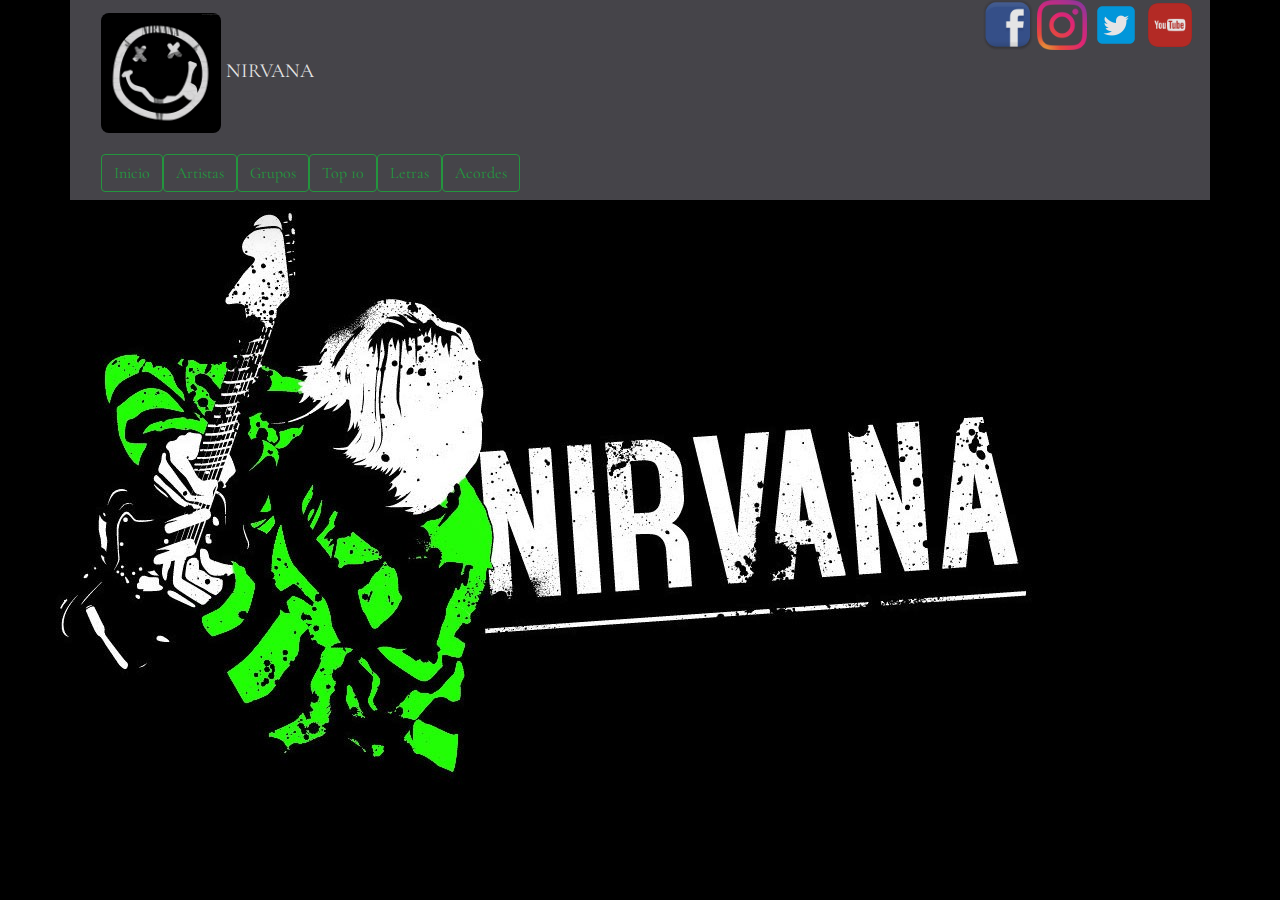
==== Blog_de_musica_bootstrap/index.html @ bab4ebf5 "version 1.1" ====
<!doctype html>
<html>
<head>
<meta charset="utf-8">
<meta name="mobile-web-app-capable" content="yes">
<meta name="viewport" content="width=device-width initial-scale=1">
<link rel="stylesheet" href="css/bootstrap.min.css">
<link rel="stylesheet" href="css/estilos.css">
<link href="https://fonts.googleapis.com/css?family=Cormorant+Garamond|Gamja+Flower|Lora" rel="stylesheet">
<title>Blog De Musica con bootstrap</title>
</head>

<body>
<div class="container contenedor shadow-lg"> 
  <!--fila de logo y redes sociales-->
  <div class="row"> 
    <!--columna de logo-->
    <div class="col-12 col-xl-3 col-sm-12 col-md-4 col-lg-4">
      <nav class="navbar navbar-light">
		  <a class="navbar-brand text-white" href="index.html">
			  <img class="logo" src="imagenes/logo-3.gif" alt="logo"> NIRVANA
		 </a> </nav>
    </div>
	 <!--columna  de redes sociales-->
    <div class="col-12 col-xl-9 col-lg-8 col-md-8 col-sm-12">
	  
	       <div class="align-bottom text-right">
			   <img class="rounded img-social img-fluid" alt="Facebook" src="imagenes/facebook.png"> 
			   <img class="rounded img-social img-fluid" alt="Instagram" src="imagenes/insta.png"> 
			   <img class="rounded img-social img-fluid" alt="Twitter" src="imagenes/twitter-icono.png">
			   <img class="rounded img-social img-fluid" alt="youtube" src="imagenes/youtube-1.png">
			   
		</div>
	  
	  </div>
  </div>
	<!--fila de navegacion-->
    <div class="row">
    <div class="col-xl-12">
        <nav class="navbar navbar-light navbar-expand-xl">
        <form class="form-inline">
            <button class="btn btn-outline-success" type="button">Inicio</button>
            <button class="btn btn-outline-success" type="button">Artistas</button>
            <button class="btn btn-outline-success" type="button">Grupos</button>
            <button class="btn btn-outline-success" type="button">Top 10</button>
            <button class="btn btn-outline-success" type="button">Letras</button>
            <button class="btn btn-outline-success" type="button">Acordes</button>
          </form>
      </nav>
      </div>
  </div>
</div>
<script src= "js/bootstrap.min.js"></script>
</body>
</html>
---- Blog_de_musica_bootstrap/css/estilos.css ----
@charset "utf-8";
body {
	background: url(../imagenes/fondo-4.jpg) no-repeat;
	width: 100%;
	height: 100%;
	color: white;
	opacity: 0.95;
	font-family: 'Gamja Flower', cursive;
	font-family: 'Lora', serif;
	font-family: 'Cormorant Garamond', serif;
}
.logo {
	width: 120px;
	height: 120px;
	color: white;
	border-radius: 8px;
}
.img-social {
	width: 50px;
	height: 50px;
}

.contenedor{
	background-color:rgba(77,76,82,1.00);
	opacity: 0.95;
	
}
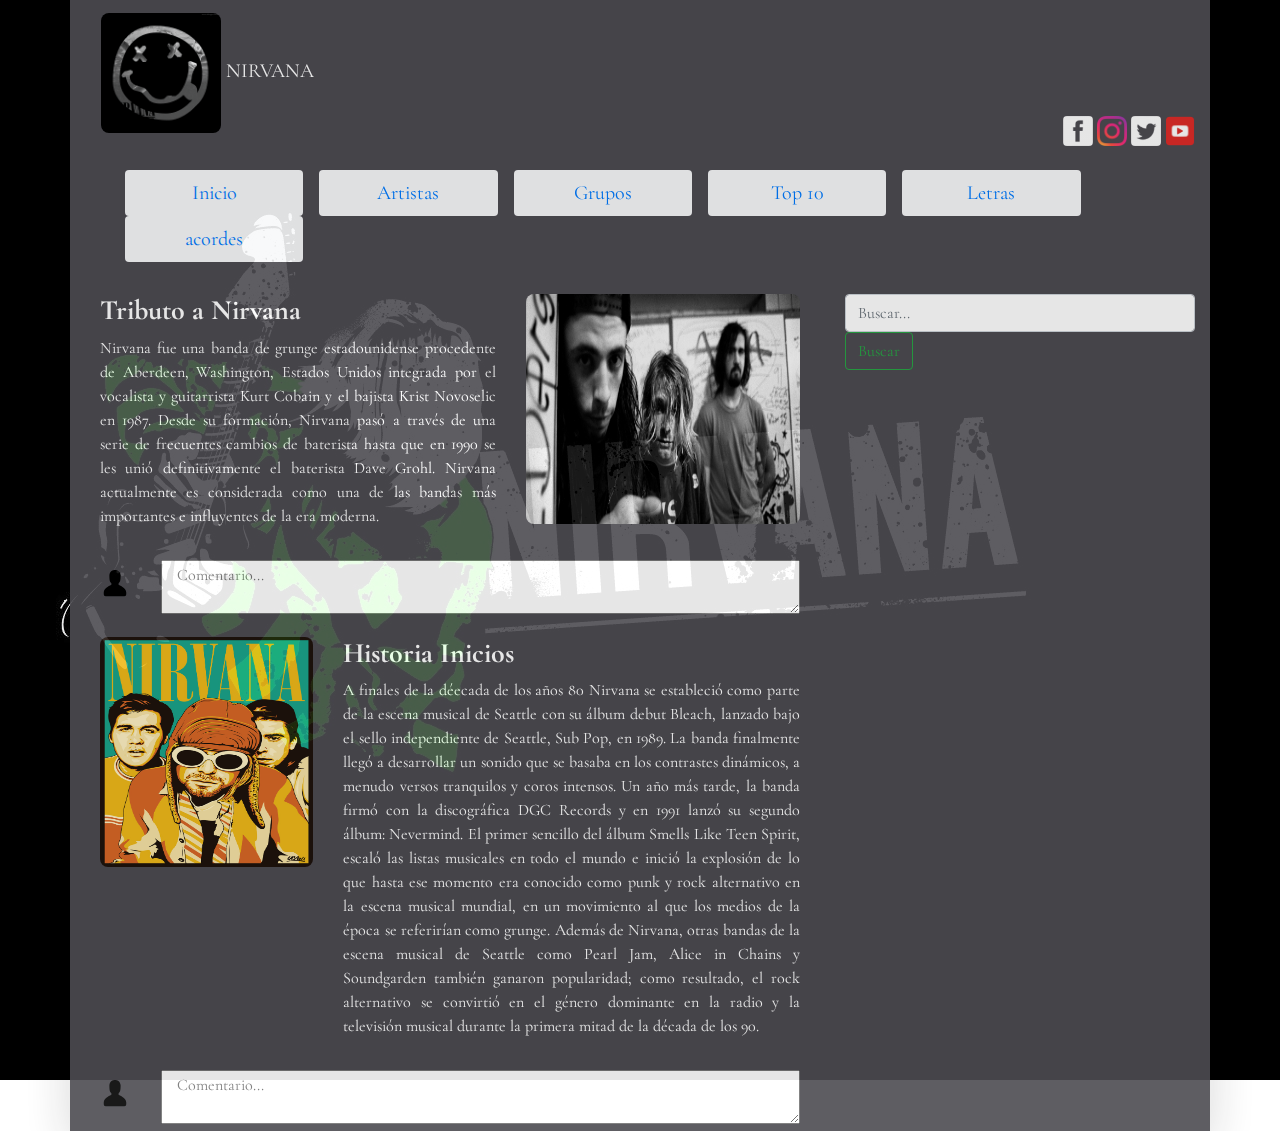
==== commit 39dc48ee: "version 1.2" ====
--- a/Blog_de_musica_bootstrap/index.html
+++ b/Blog_de_musica_bootstrap/index.html
@@ -11,45 +11,79 @@
 </head>
 
 <body>
-<div class="container contenedor shadow-lg"> 
-  <!--fila de logo y redes sociales-->
-  <div class="row"> 
-    <!--columna de logo-->
-    <div class="col-12 col-xl-3 col-sm-12 col-md-4 col-lg-4">
-      <nav class="navbar navbar-light">
-		  <a class="navbar-brand text-white" href="index.html">
-			  <img class="logo" src="imagenes/logo-3.gif" alt="logo"> NIRVANA
-		 </a> </nav>
-    </div>
-	 <!--columna  de redes sociales-->
-    <div class="col-12 col-xl-9 col-lg-8 col-md-8 col-sm-12">
-	  
-	       <div class="align-bottom text-right">
-			   <img class="rounded img-social img-fluid" alt="Facebook" src="imagenes/facebook.png"> 
-			   <img class="rounded img-social img-fluid" alt="Instagram" src="imagenes/insta.png"> 
-			   <img class="rounded img-social img-fluid" alt="Twitter" src="imagenes/twitter-icono.png">
-			   <img class="rounded img-social img-fluid" alt="youtube" src="imagenes/youtube-1.png">
-			   
-		</div>
-	  
-	  </div>
+<div class="container contenedor shadow-lg">
+<!--fila de logo y redes sociales-->
+<div class="row align-items-end pb-xl-4"> 
+  <!--columna de logo-->
+  <div class="col-12 col-xl-3 col-sm-12 col-md-4 col-lg-4">
+    <nav class="navbar navbar-light"> <a class="navbar-brand text-white" href="index.html"> <img class="logo" src="imagenes/logo-3.gif" alt="logo"> NIRVANA </a> </nav>
   </div>
-	<!--fila de navegacion-->
-    <div class="row">
-    <div class="col-xl-12">
-        <nav class="navbar navbar-light navbar-expand-xl">
-        <form class="form-inline">
-            <button class="btn btn-outline-success" type="button">Inicio</button>
-            <button class="btn btn-outline-success" type="button">Artistas</button>
-            <button class="btn btn-outline-success" type="button">Grupos</button>
-            <button class="btn btn-outline-success" type="button">Top 10</button>
-            <button class="btn btn-outline-success" type="button">Letras</button>
-            <button class="btn btn-outline-success" type="button">Acordes</button>
-          </form>
-      </nav>
-      </div>
+  <!--columna  de redes sociales-->
+  <div class="col-12 col-xl-9 col-lg-8 col-md-8 col-sm-12">
+    <div class="text-lg-right text-center"> <a href="https://www.facebook.com/Nirvana/" target="_blank"> <img class="rounded img-social img-fluid" alt="Facebook" src="imagenes/fb.png"></a> <a href="https://www.facebook.com/Nirvana/" target="_blank"> <img class="rounded img-social img-fluid" alt="Instagram" src="imagenes/insta.png"> </a> <a href="https://www.facebook.com/Nirvana/" target="_blank"> <img class="rounded img-social img-fluid" alt="Twitter" src="imagenes/tt.png"></a> <a href="https://www.youtube.com/user/nirvana/videos" target="_blank"> <img class="rounded img-social img-fluid" alt="youtube" src="imagenes/youtube-2.png"></a> </div>
   </div>
 </div>
-<script src= "js/bootstrap.min.js"></script>
+
+<!--barra de menu-->
+
+
+  <ul class="text-center form-inline"> 
+	  <a class="navbar-brand p-2 bg-light rounded nav-boton col-12 col-xl-2 col-lg-2 col-md-2 col-sm-2 " href="#">Inicio</a> 
+	  <a class="navbar-brand p-2  bg-light rounded nav-boton col-12 col-xl-2 col-lg-2 col-md-2 col-sm-2" href="#">Artistas</a>
+	  <a class="navbar-brand p-2  bg-light rounded nav-boton col-12 col-xl-2 col-lg-2 col-md-2 col-sm-2" href="#">Grupos</a>
+	  <a class="navbar-brand p-2  bg-light rounded nav-boton col-12 col-xl-2 col-lg-2 col-md-2 col-sm-2" href="#">Top 10</a> 
+	  <a class="navbar-brand p-2  bg-light rounded nav-boton col-12 col-xl-2 col-lg-2 col-md-2 col-sm-2" href="#">Letras</a>
+	  <a class="navbar-brand p-2  bg-light rounded nav-boton col-12 col-xl-2 col-lg-2 col-md-2 col-sm-2" href="#">acordes</a> 
+	</ul>
+
+
+
+<!--articulos-->
+<div class="row">
+  <div class="col-xl-8 pt-3 col-lg-8 col-md-8 col-sm-12 col-12">
+    <div class="col-xl-12 ">
+      <div class="row">
+        <div class="col-xl-7 col-lg-6 col-md-12 col-sm-12 col-12 text-justify">
+          <h3><strong>Tributo a Nirvana</strong></h3>
+          <p> Nirvana fue una banda de grunge estadounidense procedente de Aberdeen, Washington, Estados Unidos integrada por el vocalista y guitarrista Kurt Cobain y el bajista Krist Novoselic en 1987. Desde su formaci&oacute;n, Nirvana pas&oacute; a trav&eacute;s de una serie de frecuentes cambios de baterista hasta que en 1990 se les uni&oacute; definitivamente el baterista Dave Grohl. Nirvana actualmente es considerada como una de las bandas más importantes e influyentes de la era moderna.</p>
+        </div>
+        <div class="col-xl-5 col-lg-6 col-md-12 col-sm-12 col-12 text-center"> <img class="img-fluid fotos " src="imagenes/cover-1.jpg" alt="Generic placeholder image"> </div>
+      </div>
+      <div class="row pt-2">
+        <div class="col-2 col-sm-1 col-md-1 col-lg-1 col-xl-1 pt-3"> <img  class="icon-person" alt="icon" src="icons/build/svg/person.svg"> </div>
+        <div class="col-10 pt-2 col-xl-11 col-lg-11 col-md-11 col-sm-11">
+          <textarea class="col-xl-12 col-12" placeholder="Comentario..."></textarea>
+        </div>
+      </div>
+		<!--articulo historia-->
+      <div class="row pt-3">
+        <div class="col-xl-4 col-lg-4 col-md-12 col-sm-12 col-12 text-center "> <img class="img-fluid fotos " src="imagenes/portada-2.jpg" alt="Generic placeholder image"> </div>
+        <div class="col-xl-8 col-lg-8 col-md-12 col-sm-12 col-12 text-justify">
+          <h3><strong>Historia Inicios</strong></h3>
+          <p> A finales de la d&eacute;ecada de los años 80 Nirvana se estableci&oacute; como parte de la escena musical de Seattle con su &aacute;lbum debut Bleach, lanzado bajo el sello independiente de Seattle, Sub Pop, en 1989. La banda finalmente lleg&oacute; a desarrollar un sonido que se basaba en los contrastes din&aacute;micos, a menudo versos tranquilos y coros intensos. Un año más tarde, la banda firm&oacute; con la discogr&aacute;fica DGC Records y en 1991 lanz&oacute; su segundo &aacute;lbum: Nevermind. El primer sencillo del &aacute;lbum Smells Like Teen Spirit, escal&oacute; las listas musicales en todo el mundo e inici&oacute; la explosión de lo que hasta ese momento era conocido como punk y rock alternativo en la escena musical mundial, en un movimiento al que los medios de la &eacute;poca se referir&iacute;an como grunge. Adem&aacute;s de Nirvana, otras bandas de la escena musical de Seattle como Pearl Jam, Alice in Chains y Soundgarden también ganaron popularidad; como resultado, el rock alternativo se convirtió en el g&eacute;nero dominante en la radio y la televisión musical durante la primera mitad de la d&eacute;cada de los 90.</p>
+        </div>
+      </div>
+		<!--columna de comentarios-->
+      <div class="row pt-2">
+        <div class="col-2 col-sm-1 col-md-1 col-lg-1 col-xl-1 pt-3"> <img  class="icon-person" alt="icon" src="icons/build/svg/person.svg"> </div>
+        <div class="col-10 pt-2 col-xl-11 col-lg-11 col-md-11 col-sm-11">
+          <textarea class="col-xl-12 col-12" placeholder="Comentario..."></textarea>
+        </div>
+      </div>
+    </div>
+  </div>
+	
+  
+  <!--fila de buscador-->
+  
+  <div class="col-xl-4 col-lg-4 col-md-4-col-sm-4 col-4 d-none d-xl-block d-lg-block d-md-block pt-3">
+        <input class="form-control mr-sm-2" type="search" placeholder="Buscar..." aria-label="search">
+        <button class="btn btn-outline-success my-2 my-sm-0" type="submit">Buscar</button>   
+  </div>
+</div>
+	
+	</div>
+<script src= "js/bootstrap.min.js"></script> 
+<script src= "js/bootstrap.bundle.min.js"></script>
 </body>
 </html>
--- a/Blog_de_musica_bootstrap/css/estilos.css
+++ b/Blog_de_musica_bootstrap/css/estilos.css
@@ -9,6 +9,16 @@
 	font-family: 'Lora', serif;
 	font-family: 'Cormorant Garamond', serif;
 }
+
+.icon-person{
+		width: 30px;
+	height: 30px;
+}
+
+.nav-boton{
+	width:155px;
+}
+
 .logo {
 	width: 120px;
 	height: 120px;
@@ -16,12 +26,19 @@
 	border-radius: 8px;
 }
 .img-social {
-	width: 50px;
-	height: 50px;
+	width: 30px;
+	height: 30px;
 }
 
 .contenedor{
 	background-color:rgba(77,76,82,1.00);
 	opacity: 0.95;
 	
-}+}
+.fotos {
+	width: 340px;
+	height: 230px;
+	
+	border-radius: 8px;
+}
+
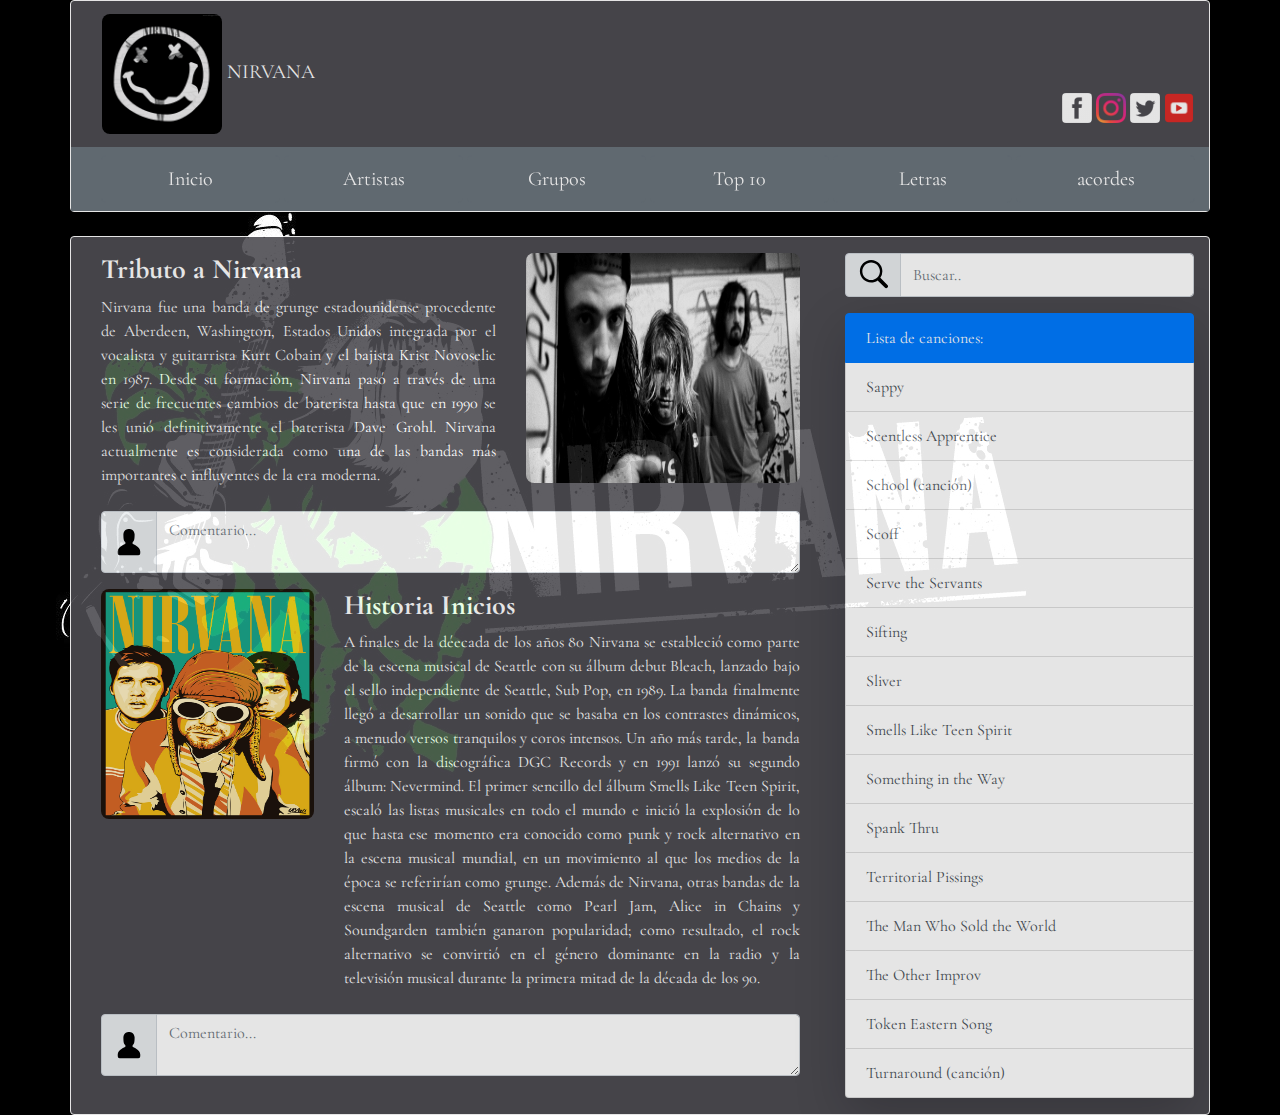
==== commit ffcedbaf: "versionj 2.0" ====
--- a/Blog_de_musica_bootstrap/index.html
+++ b/Blog_de_musica_bootstrap/index.html
@@ -7,83 +7,96 @@
 <link rel="stylesheet" href="css/bootstrap.min.css">
 <link rel="stylesheet" href="css/estilos.css">
 <link href="https://fonts.googleapis.com/css?family=Cormorant+Garamond|Gamja+Flower|Lora" rel="stylesheet">
-<title>Blog De Musica con bootstrap</title>
+<title>Blog De Musica con Bootstrap</title>
 </head>
 
 <body>
-<div class="container contenedor shadow-lg">
-<!--fila de logo y redes sociales-->
-<div class="row align-items-end pb-xl-4"> 
-  <!--columna de logo-->
-  <div class="col-12 col-xl-3 col-sm-12 col-md-4 col-lg-4">
-    <nav class="navbar navbar-light"> <a class="navbar-brand text-white" href="index.html"> <img class="logo" src="imagenes/logo-3.gif" alt="logo"> NIRVANA </a> </nav>
+<div class="container"> 
+  <!--fila de logo y redes sociales-->
+  <div class="row align-items-end rounded borde contenedor"> 
+    <!--columna de logo-->
+    <div class="col-12 col-xl-3 col-sm-12 col-md-4 col-lg-4">
+      <nav class="navbar navbar-light"> <a class="navbar-brand text-white" href="index.html"> <img class="logo" src="imagenes/logo-3.gif" alt="logo"> NIRVANA </a> </nav>
+    </div>
+    <!--columna  de redes sociales-->
+    <div class="col-12 col-xl-9 col-lg-8 col-md-8 col-sm-12 pb-4">
+      <div class="text-lg-right text-center"> <a href="https://www.facebook.com/Nirvana/" target="_blank"> <img class="rounded img-social img-fluid" alt="Facebook" src="imagenes/fb.png"></a> <a href="https://www.facebook.com/Nirvana/" target="_blank"> <img class="rounded img-social img-fluid" alt="Instagram" src="imagenes/insta.png"> </a> <a href="https://www.facebook.com/Nirvana/" target="_blank"> <img class="rounded img-social img-fluid" alt="Twitter" src="imagenes/tt.png"></a> <a href="https://www.youtube.com/user/nirvana/videos" target="_blank"> <img class="rounded img-social img-fluid" alt="youtube" src="imagenes/youtube-2.png"></a> </div>
+    </div>
+    
+    <!--barra de menu-->
+    <div class="clearfix bg-secondary justify-content-between">
+      <ul class="text-center col-xl-12 col-12 m-2">
+        <a class="btn btn-secondary btn-lg nav-boton  " href="#">Inicio</a> <a class="btn btn-secondary btn-lg nav-boton" href="#">Artistas</a> <a class="btn btn-secondary btn-lg nav-boton " href="#">Grupos</a> <a class="btn btn-secondary btn-lg nav-boton " href="#">Top 10</a> <a class="btn btn-secondary btn-lg nav-boton" href="#">Letras</a> <a class="btn btn-secondary btn-lg nav-boton" href="#">acordes</a>
+      </ul>
+    </div>
   </div>
-  <!--columna  de redes sociales-->
-  <div class="col-12 col-xl-9 col-lg-8 col-md-8 col-sm-12">
-    <div class="text-lg-right text-center"> <a href="https://www.facebook.com/Nirvana/" target="_blank"> <img class="rounded img-social img-fluid" alt="Facebook" src="imagenes/fb.png"></a> <a href="https://www.facebook.com/Nirvana/" target="_blank"> <img class="rounded img-social img-fluid" alt="Instagram" src="imagenes/insta.png"> </a> <a href="https://www.facebook.com/Nirvana/" target="_blank"> <img class="rounded img-social img-fluid" alt="Twitter" src="imagenes/tt.png"></a> <a href="https://www.youtube.com/user/nirvana/videos" target="_blank"> <img class="rounded img-social img-fluid" alt="youtube" src="imagenes/youtube-2.png"></a> </div>
-  </div>
-</div>
-
-<!--barra de menu-->
-
-
-  <ul class="text-center form-inline"> 
-	  <a class="navbar-brand p-2 bg-light rounded nav-boton col-12 col-xl-2 col-lg-2 col-md-2 col-sm-2 " href="#">Inicio</a> 
-	  <a class="navbar-brand p-2  bg-light rounded nav-boton col-12 col-xl-2 col-lg-2 col-md-2 col-sm-2" href="#">Artistas</a>
-	  <a class="navbar-brand p-2  bg-light rounded nav-boton col-12 col-xl-2 col-lg-2 col-md-2 col-sm-2" href="#">Grupos</a>
-	  <a class="navbar-brand p-2  bg-light rounded nav-boton col-12 col-xl-2 col-lg-2 col-md-2 col-sm-2" href="#">Top 10</a> 
-	  <a class="navbar-brand p-2  bg-light rounded nav-boton col-12 col-xl-2 col-lg-2 col-md-2 col-sm-2" href="#">Letras</a>
-	  <a class="navbar-brand p-2  bg-light rounded nav-boton col-12 col-xl-2 col-lg-2 col-md-2 col-sm-2" href="#">acordes</a> 
-	</ul>
-
-
-
-<!--articulos-->
-<div class="row">
-  <div class="col-xl-8 pt-3 col-lg-8 col-md-8 col-sm-12 col-12">
-    <div class="col-xl-12 ">
-      <div class="row">
-        <div class="col-xl-7 col-lg-6 col-md-12 col-sm-12 col-12 text-justify">
-          <h3><strong>Tributo a Nirvana</strong></h3>
-          <p> Nirvana fue una banda de grunge estadounidense procedente de Aberdeen, Washington, Estados Unidos integrada por el vocalista y guitarrista Kurt Cobain y el bajista Krist Novoselic en 1987. Desde su formaci&oacute;n, Nirvana pas&oacute; a trav&eacute;s de una serie de frecuentes cambios de baterista hasta que en 1990 se les uni&oacute; definitivamente el baterista Dave Grohl. Nirvana actualmente es considerada como una de las bandas más importantes e influyentes de la era moderna.</p>
+  <br>
+  
+  <!--articulo tributo a nirvana-->
+  <div class="row pb-3 rounded borde  contenedor">
+    <div class="col-xl-8 pt-3 col-lg-8 col-md-8 col-sm-12 col-12">
+      <div class="col-xl-12 ">
+        <div class="row">
+          <div class="col-xl-7 col-lg-6 col-md-12 col-sm-12 col-12 text-justify">
+            <h3><strong>Tributo a Nirvana</strong></h3>
+            <p> Nirvana fue una banda de grunge estadounidense procedente de Aberdeen, Washington, Estados Unidos integrada por el vocalista y guitarrista Kurt Cobain y el bajista Krist Novoselic en 1987. Desde su formaci&oacute;n, Nirvana pas&oacute; a trav&eacute;s de una serie de frecuentes cambios de baterista hasta que en 1990 se les uni&oacute; definitivamente el baterista Dave Grohl. Nirvana actualmente es considerada como una de las bandas más importantes e influyentes de la era moderna.</p>
+          </div>
+          <div class="col-xl-5 col-lg-6 col-md-12 col-sm-12 col-12 text-center"> <img class="img-fluid fotos " src="imagenes/cover-1.jpg" alt="Generic placeholder image"> </div>
         </div>
-        <div class="col-xl-5 col-lg-6 col-md-12 col-sm-12 col-12 text-center"> <img class="img-fluid fotos " src="imagenes/cover-1.jpg" alt="Generic placeholder image"> </div>
-      </div>
-      <div class="row pt-2">
-        <div class="col-2 col-sm-1 col-md-1 col-lg-1 col-xl-1 pt-3"> <img  class="icon-person" alt="icon" src="icons/build/svg/person.svg"> </div>
-        <div class="col-10 pt-2 col-xl-11 col-lg-11 col-md-11 col-sm-11">
-          <textarea class="col-xl-12 col-12" placeholder="Comentario..."></textarea>
+        <div class="row pt-2">
+          <div class="col-12 col-xl-12 col-lg-12 col-md-12 col-sm-12 input-group">
+            <div class="input-group-prepend"> <span class="input-group-text"><img  class="icon-person" alt="icon" src="icons/build/svg/person.svg"> </span> </div>
+            <textarea class="form-control" placeholder="Comentario..." aria-label="With textarea"></textarea>
+          </div>
         </div>
-      </div>
-		<!--articulo historia-->
-      <div class="row pt-3">
-        <div class="col-xl-4 col-lg-4 col-md-12 col-sm-12 col-12 text-center "> <img class="img-fluid fotos " src="imagenes/portada-2.jpg" alt="Generic placeholder image"> </div>
-        <div class="col-xl-8 col-lg-8 col-md-12 col-sm-12 col-12 text-justify">
-          <h3><strong>Historia Inicios</strong></h3>
-          <p> A finales de la d&eacute;ecada de los años 80 Nirvana se estableci&oacute; como parte de la escena musical de Seattle con su &aacute;lbum debut Bleach, lanzado bajo el sello independiente de Seattle, Sub Pop, en 1989. La banda finalmente lleg&oacute; a desarrollar un sonido que se basaba en los contrastes din&aacute;micos, a menudo versos tranquilos y coros intensos. Un año más tarde, la banda firm&oacute; con la discogr&aacute;fica DGC Records y en 1991 lanz&oacute; su segundo &aacute;lbum: Nevermind. El primer sencillo del &aacute;lbum Smells Like Teen Spirit, escal&oacute; las listas musicales en todo el mundo e inici&oacute; la explosión de lo que hasta ese momento era conocido como punk y rock alternativo en la escena musical mundial, en un movimiento al que los medios de la &eacute;poca se referir&iacute;an como grunge. Adem&aacute;s de Nirvana, otras bandas de la escena musical de Seattle como Pearl Jam, Alice in Chains y Soundgarden también ganaron popularidad; como resultado, el rock alternativo se convirtió en el g&eacute;nero dominante en la radio y la televisión musical durante la primera mitad de la d&eacute;cada de los 90.</p>
+        <!--articulo historia-->
+        <div class="row pt-3">
+          <div class="col-xl-4 col-lg-4 col-md-12 col-sm-12 col-12 text-center "> <img class="img-fluid fotos " src="imagenes/portada-2.jpg" alt="Generic placeholder image"> </div>
+          <div class="col-xl-8 col-lg-8 col-md-12 col-sm-12 col-12 text-justify">
+            <h3><strong>Historia Inicios</strong></h3>
+            <p> A finales de la d&eacute;ecada de los años 80 Nirvana se estableci&oacute; como parte de la escena musical de Seattle con su &aacute;lbum debut Bleach, lanzado bajo el sello independiente de Seattle, Sub Pop, en 1989. La banda finalmente lleg&oacute; a desarrollar un sonido que se basaba en los contrastes din&aacute;micos, a menudo versos tranquilos y coros intensos. Un año más tarde, la banda firm&oacute; con la discogr&aacute;fica DGC Records y en 1991 lanz&oacute; su segundo &aacute;lbum: Nevermind. El primer sencillo del &aacute;lbum Smells Like Teen Spirit, escal&oacute; las listas musicales en todo el mundo e inici&oacute; la explosión de lo que hasta ese momento era conocido como punk y rock alternativo en la escena musical mundial, en un movimiento al que los medios de la &eacute;poca se referir&iacute;an como grunge. Adem&aacute;s de Nirvana, otras bandas de la escena musical de Seattle como Pearl Jam, Alice in Chains y Soundgarden también ganaron popularidad; como resultado, el rock alternativo se convirtió en el g&eacute;nero dominante en la radio y la televisión musical durante la primera mitad de la d&eacute;cada de los 90.</p>
+          </div>
         </div>
-      </div>
-		<!--columna de comentarios-->
-      <div class="row pt-2">
-        <div class="col-2 col-sm-1 col-md-1 col-lg-1 col-xl-1 pt-3"> <img  class="icon-person" alt="icon" src="icons/build/svg/person.svg"> </div>
-        <div class="col-10 pt-2 col-xl-11 col-lg-11 col-md-11 col-sm-11">
-          <textarea class="col-xl-12 col-12" placeholder="Comentario..."></textarea>
+        <!--columna de comentarios-->
+        <div class="row pt-2">
+          <div class="col-12 col-xl-12 col-lg-12 col-md-12 col-sm-12 input-group">
+            <div class="input-group-prepend"> <span class="input-group-text"><img  class="icon-person" alt="icon" src="icons/build/svg/person.svg"> </span> </div>
+            <textarea class="form-control" placeholder="Comentario..." aria-label="With textarea"></textarea>
+          </div>
         </div>
       </div>
     </div>
-  </div>
-	
-  
-  <!--fila de buscador-->
-  
-  <div class="col-xl-4 col-lg-4 col-md-4-col-sm-4 col-4 d-none d-xl-block d-lg-block d-md-block pt-3">
-        <input class="form-control mr-sm-2" type="search" placeholder="Buscar..." aria-label="search">
-        <button class="btn btn-outline-success my-2 my-sm-0" type="submit">Buscar</button>   
+    
+    <!--fila de buscador-->
+    
+    <div class="col-xl-4 col-lg-4 col-md-4-col-sm-4 col-4 d-none d-xl-block d-lg-block d-md-block pt-3">
+      <div class="input-group">
+        <div class="input-group-prepend"> <span class="input-group-text" id="basic-addon1"> <img  class="icon-person" alt="icon" src="icons/build/svg/search.svg"> </span> </div>
+        <input type="text" class="form-control" placeholder="Buscar.." aria-label="Username" aria-describedby="basic-addon1">
+      </div>
+		
+		<!--listado de canciones-->
+      <div class="list-group mt-3 shadow-lg">
+        <button type="button" class="list-group-item list-group-item-action active"> Lista  de canciones: </button>
+        <button type="button" class="list-group-item list-group-item-action">Sappy</button>
+        <button type="button" class="list-group-item list-group-item-action">Scentless Apprentice</button>
+        <button type="button" class="list-group-item list-group-item-action">School (canción)</button>
+        <button type="button" class="list-group-item list-group-item-action">Scoff</button>
+        <button type="button" class="list-group-item list-group-item-action">Serve the Servants</button>
+        <button type="button" class="list-group-item list-group-item-action">Sifting</button>
+        <button type="button" class="list-group-item list-group-item-action">Sliver</button>
+        <button type="button" class="list-group-item list-group-item-action">Smells Like Teen Spirit</button>
+        <button type="button" class="list-group-item list-group-item-action">Something in the Way</button>
+        <button type="button" class="list-group-item list-group-item-action">Spank Thru</button>
+        <button type="button" class="list-group-item list-group-item-action">Territorial Pissings</button>
+        <button type="button" class="list-group-item list-group-item-action">The Man Who Sold the World</button>
+        <button type="button" class="list-group-item list-group-item-action">The Other Improv</button>
+        <button type="button" class="list-group-item list-group-item-action">Token Eastern Song</button>
+        <button type="button" class="list-group-item list-group-item-action">Turnaround (canción)</button>
+      </div>
+    </div>
   </div>
 </div>
-	
-	</div>
-<script src= "js/bootstrap.min.js"></script> 
-<script src= "js/bootstrap.bundle.min.js"></script>
+<script src= "js/bootstrap.min.js"></script>
 </body>
 </html>
--- a/Blog_de_musica_bootstrap/css/estilos.css
+++ b/Blog_de_musica_bootstrap/css/estilos.css
@@ -1,24 +1,21 @@
 @charset "utf-8";
 body {
-	background: url(../imagenes/fondo-4.jpg) no-repeat;
+	background: url(../imagenes/fondo-4.jpg) repeat;
 	width: 100%;
 	height: 100%;
 	color: white;
-	opacity: 0.95;
+	opacity:0.95;
 	font-family: 'Gamja Flower', cursive;
 	font-family: 'Lora', serif;
 	font-family: 'Cormorant Garamond', serif;
 }
-
-.icon-person{
-		width: 30px;
+.icon-person {
+	width: 30px;
 	height: 30px;
 }
-
-.nav-boton{
-	width:155px;
+.nav-boton {
+	width: 179px;
 }
-
 .logo {
 	width: 120px;
 	height: 120px;
@@ -29,16 +26,15 @@
 	width: 30px;
 	height: 30px;
 }
-
-.contenedor{
-	background-color:rgba(77,76,82,1.00);
+.contenedor {
+	background-color: rgba(77,76,82,1.00);
 	opacity: 0.95;
-	
 }
 .fotos {
 	width: 340px;
 	height: 230px;
-	
 	border-radius: 8px;
 }
-
+.borde{
+	border: solid 1px;
+}
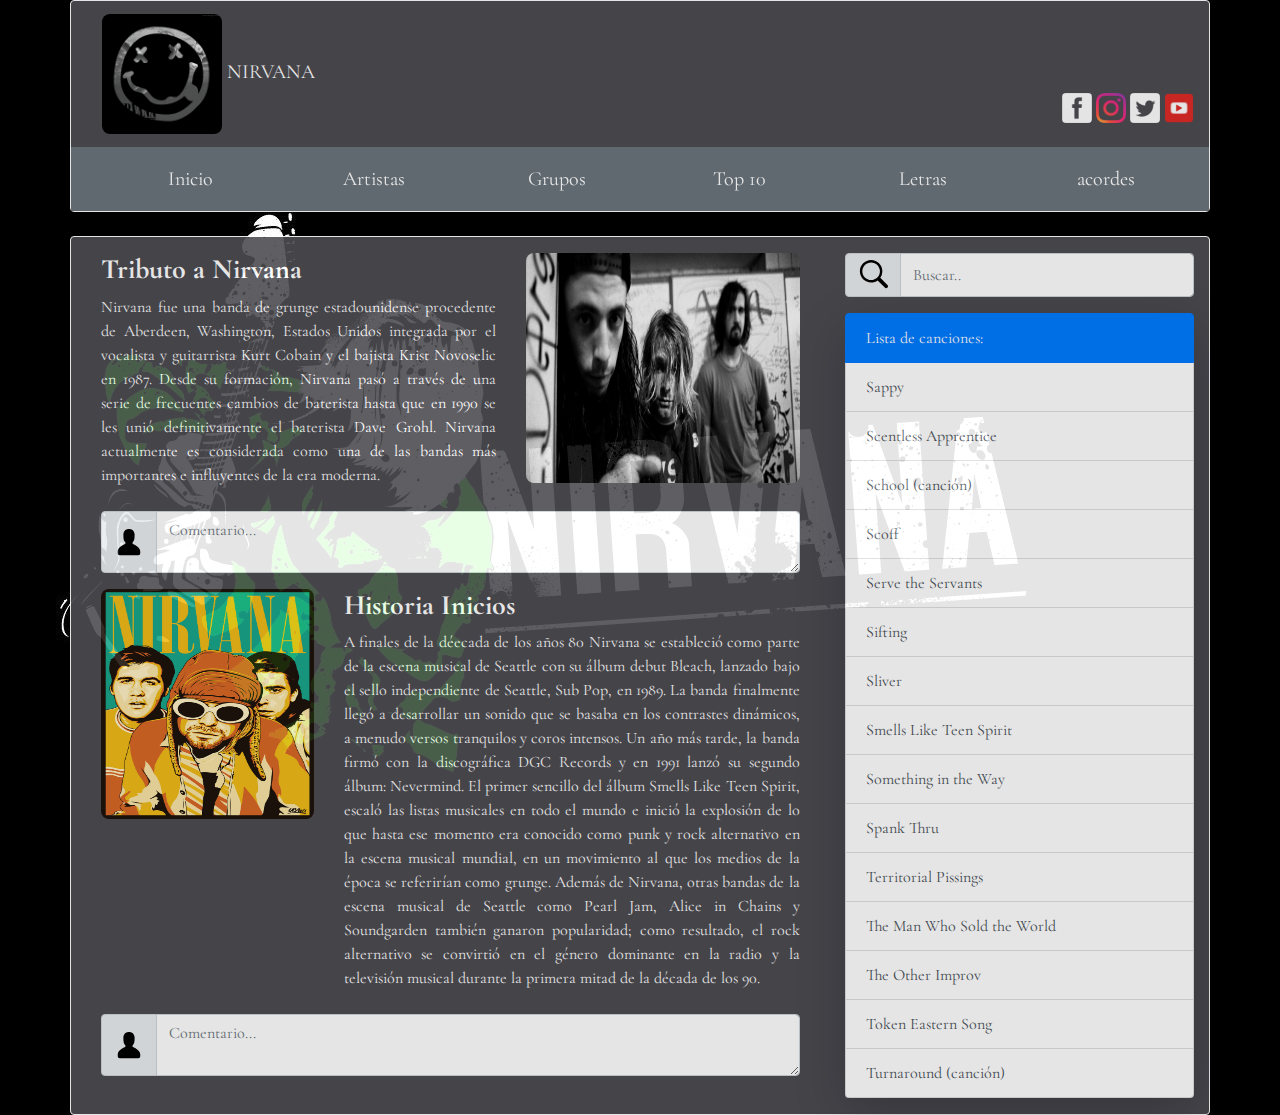
==== commit d5fba901: "version 2..1" ====
--- a/Blog_de_musica_bootstrap/index.html
+++ b/Blog_de_musica_bootstrap/index.html
@@ -24,12 +24,13 @@
     </div>
     
     <!--barra de menu-->
-    <div class="clearfix bg-secondary justify-content-between">
-      <ul class="text-center col-xl-12 col-12 m-2">
+   <div class="bg-secondary">     
+	   <ul class="text-center col-xl-12 col-12 m-2">
         <a class="btn btn-secondary btn-lg nav-boton  " href="#">Inicio</a> <a class="btn btn-secondary btn-lg nav-boton" href="#">Artistas</a> <a class="btn btn-secondary btn-lg nav-boton " href="#">Grupos</a> <a class="btn btn-secondary btn-lg nav-boton " href="#">Top 10</a> <a class="btn btn-secondary btn-lg nav-boton" href="#">Letras</a> <a class="btn btn-secondary btn-lg nav-boton" href="#">acordes</a>
       </ul>
-    </div>
+   
   </div>
+	</div>
   <br>
   
   <!--articulo tributo a nirvana-->
